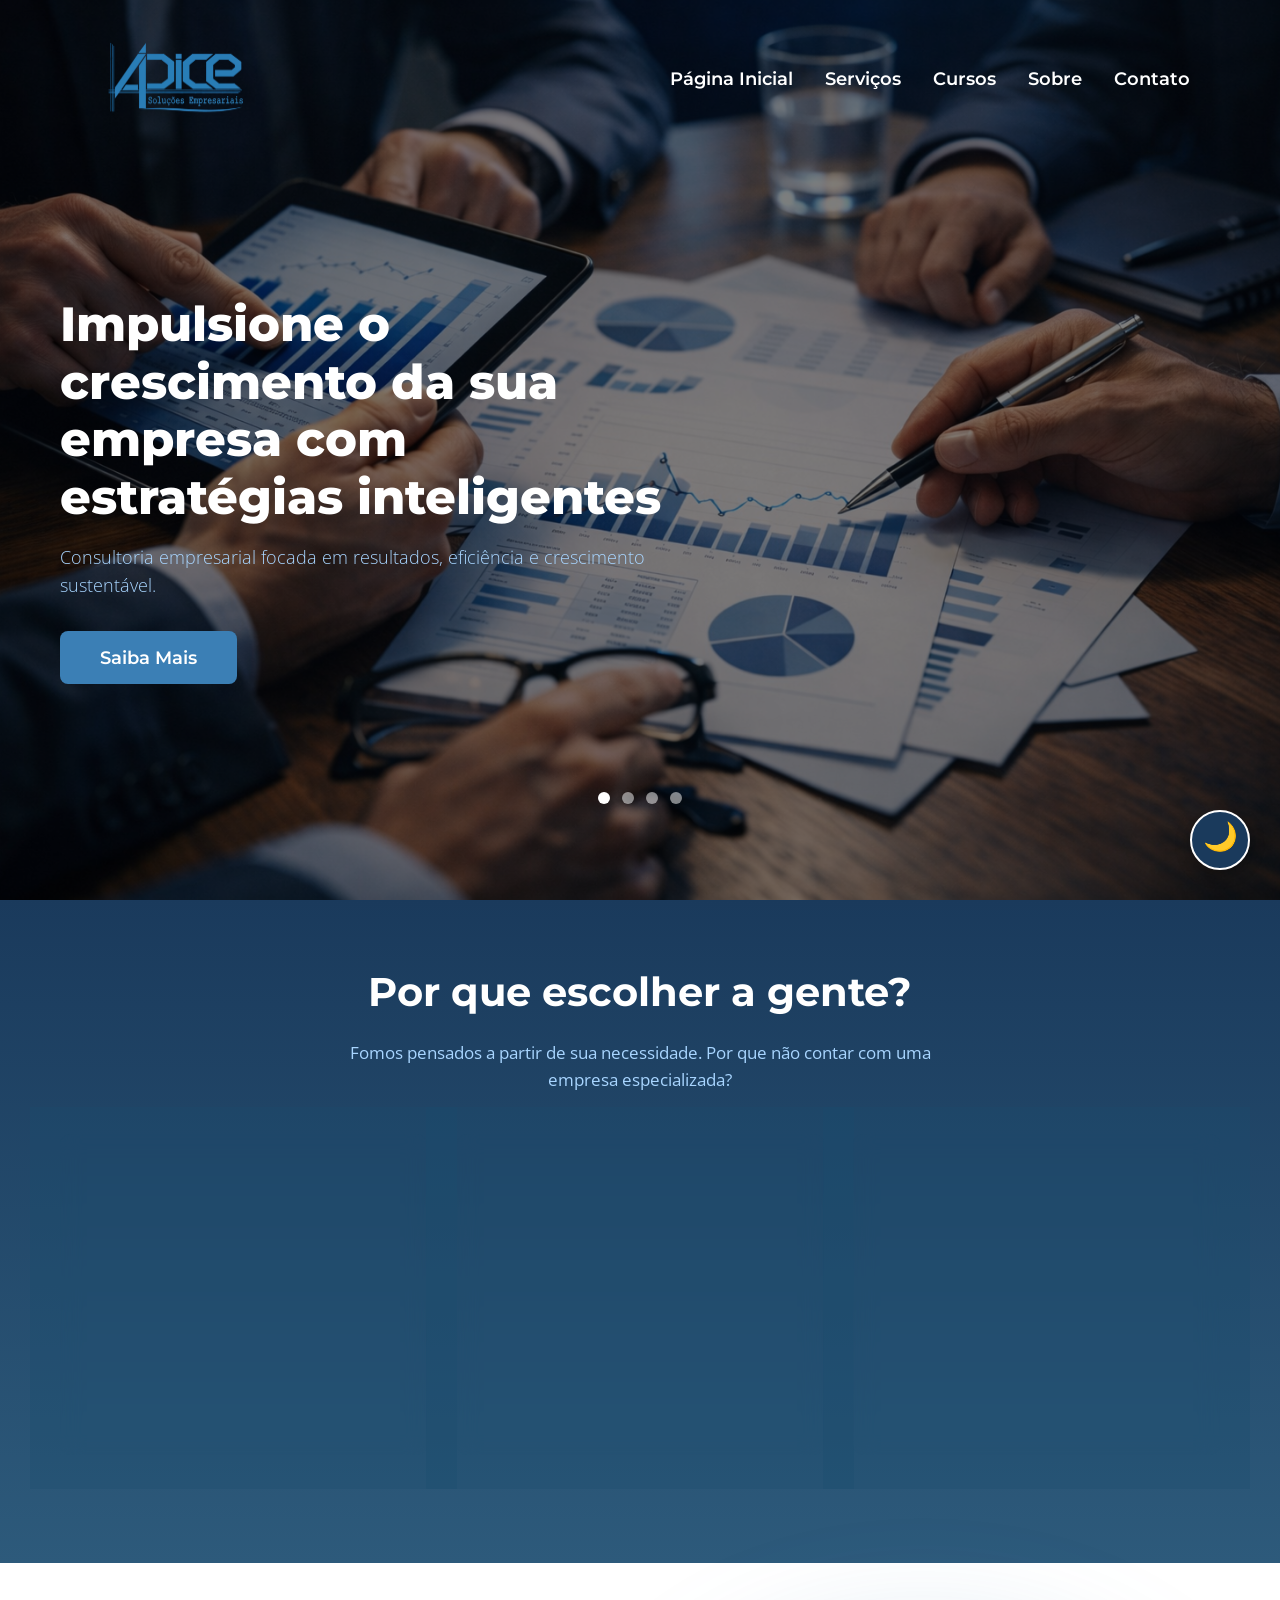
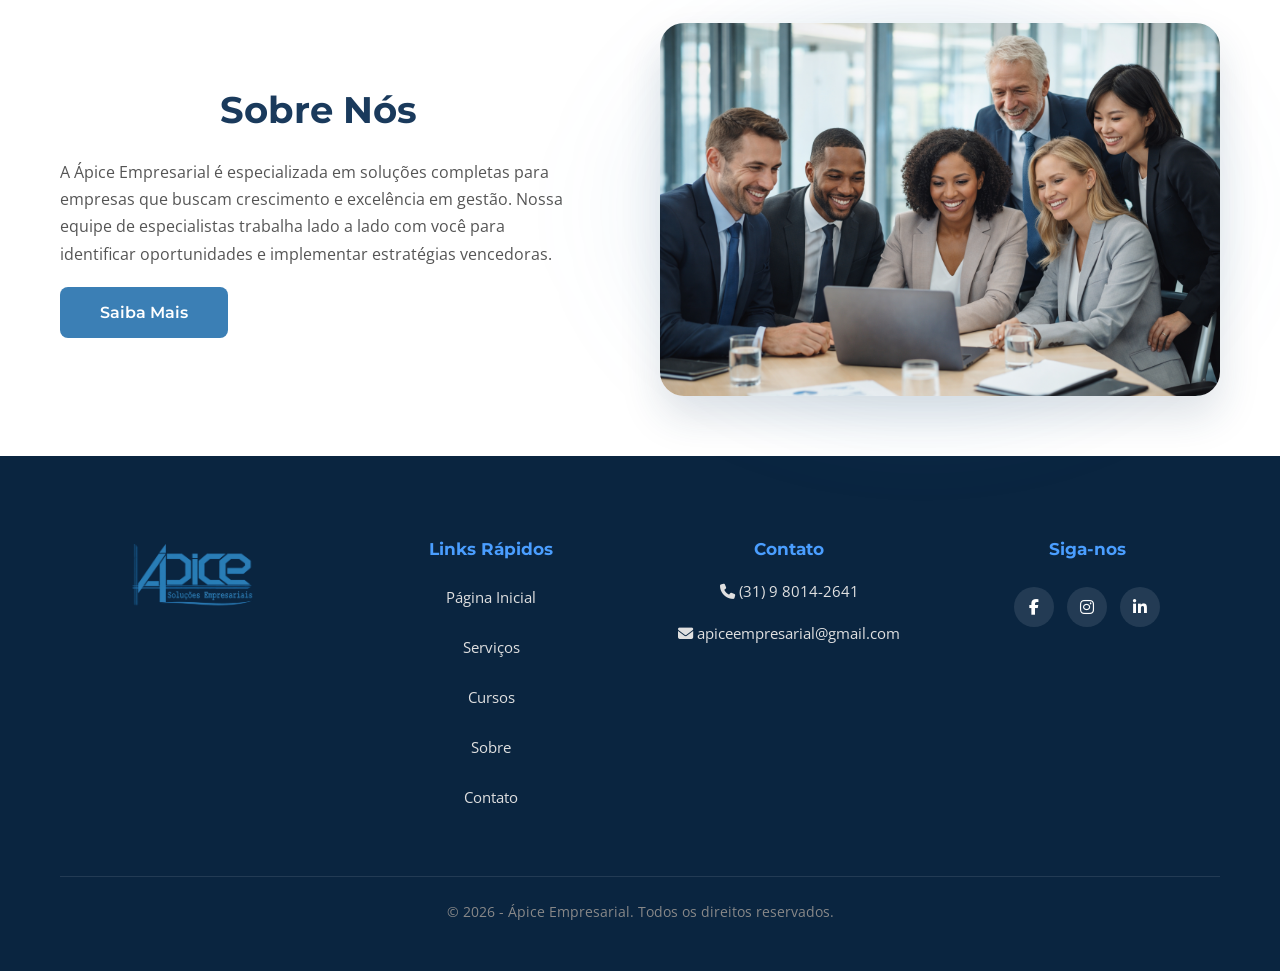
==== Apice-Empresarial/index.html @ ea5d079e "ApiceSite" ====
<!DOCTYPE html>
<html lang="pt-BR">
<head>
    <meta charset="UTF-8">
    <meta name="viewport" content="width=device-width, initial-scale=1.0, maximum-scale=5.0, user-scalable=yes">
    <meta name="apple-mobile-web-app-capable" content="yes">
    <meta name="apple-mobile-web-app-status-bar-style" content="black-translucent">
    <meta name="theme-color" content="#1a3a5c">
    <title>Ápice Empresarial - Consultoria Empresarial</title>
    
    <!-- Preconexões para otimizar carregamento de fontes -->
    <link rel="preconnect" href="https://fonts.googleapis.com">
    <link rel="preconnect" href="https://fonts.gstatic.com" crossorigin>
    
    <!-- Google Fonts - Montserrat e Open Sans -->
    <link href="https://fonts.googleapis.com/css2?family=Montserrat:wght@400;600;700;800&family=Open+Sans:wght@400;600&display=swap" rel="stylesheet">
    
    <!-- Font Awesome para ícones -->
    <link rel="stylesheet" href="https://cdnjs.cloudflare.com/ajax/libs/font-awesome/6.5.0/css/all.min.css">
    
    <!-- Arquivos CSS consolidados e otimizados -->
    <link rel="stylesheet" href="css/styles.css">
    <link rel="stylesheet" href="index.css">
</head>

<body>
    <!-- VLibras - Plugin de acessibilidade -->
    <div vw class="enabled">
        <div vw-access-button class="active"></div>
        <div vw-plugin-wrapper>
            <div class="vw-plugin-top-wrapper"></div>
        </div>
    </div>
    <script src="https://vlibras.gov.br/app/vlibras-plugin.js"></script>
    
    <script>
        function positionVLibrasButton() {
            function applyVLibrasPosition() {
                const vlibrasButton = document.querySelector('[vw-access-button]') || document.querySelector('.vw-access-button');
                
                if (!vlibrasButton) {
                    return false;
                }
                
                vlibrasButton.style.position = 'fixed';
                vlibrasButton.style.right = window.innerWidth <= 768 ? '20px' : '30px';
                vlibrasButton.style.bottom = window.innerWidth <= 768 ? '95px' : '110px';
                vlibrasButton.style.zIndex = '9998';
                return true;
            }
            
            if (applyVLibrasPosition()) {
                window.addEventListener('resize', applyVLibrasPosition);
                return;
            }
            
            const intervalId = setInterval(() => {
                if (applyVLibrasPosition()) {
                    clearInterval(intervalId);
                }
            }, 300);
            
            setTimeout(() => clearInterval(intervalId), 10000);
            window.addEventListener('resize', applyVLibrasPosition);
        }
        
        // Inicializa VLibras após o carregamento do DOM
        if (window.VLibras) {
            new window.VLibras.Widget('https://vlibras.gov.br/app');
            positionVLibrasButton();
        } else {
            window.addEventListener('load', () => {
                new window.VLibras.Widget('https://vlibras.gov.br/app');
                positionVLibrasButton();
            });
        }
    </script>

    <!-- Botão para alternar entre tema claro e escuro -->
    <button class="theme-toggle-btn" id="themeToggle" title="Alternar Modo Claro/Escuro" aria-label="Alternar tema">
        <span id="themeIcon">🌙</span>
    </button>

    <!-- Botão para voltar ao topo da página -->
    <button class="back-to-top-btn" id="backToTop" title="Voltar ao Topo" aria-label="Voltar ao topo">
        <span>↑</span>
    </button>

    <!-- Cabeçalho da página com navegação -->
    <header class="header">
        <div class="container header-content">
            <!-- Logotipo da empresa -->
            <div class="logo">
                <img src="images/logo-apice.png" alt="Ápice Soluções Empresariais" class="logo-img" loading="lazy">
            </div>

            <!-- Botão hambúrguer para menu mobile -->
            <button class="hamburger" id="hamburger" aria-label="Abrir Menu" aria-expanded="false">
                <span></span>
                <span></span>
                <span></span>
            </button>

            <!-- Menu de navegação principal -->
            <nav class="nav" id="navMenu" role="navigation">
                <a href="index.html" class="nav-link active">Página Inicial</a>
                <a href="servico.html" class="nav-link">Serviços</a>
                <a href="cursos.html" class="nav-link">Cursos</a>
                <a href="instrutor.html" class="nav-link">Sobre</a>
                <a href="contato.html" class="nav-link">Contato</a>
            </nav>
        </div>
    </header>

    <!-- Seção Hero com carrossel de imagens -->
    <section id="home" class="hero" aria-labelledby="hero-title">
        <!-- Carrossel de imagens de fundo -->
        <div class="carousel" role="region" aria-label="Carrossel de imagens">
            <img src="images/primeira_imagem_index.png" alt="Consultoria Empresarial" class="hero-bg carousel-slide active" loading="eager">
            <img src="images/segunda_imagem_index.png" alt="Reunião de Negócios" class="hero-bg carousel-slide" loading="lazy">
            <img src="images/terceira_imagem_index.png" alt="Análise de Dados" class="hero-bg carousel-slide" loading="lazy">
            <img src="images/quarta_imagem_index.png" alt="Sucesso em Equipe" class="hero-bg carousel-slide" loading="lazy">
        </div>
        <!-- Overlay escuro sobre as imagens -->
        <div class="hero-overlay"></div>
        
        <div class="container hero-content">
            <!-- Conteúdo principal da seção hero -->
            <div class="hero-text">
                <h1 id="hero-title" class="hero-title">Impulsione o crescimento da sua empresa com estratégias inteligentes</h1>
                <p class="hero-subtitle">Consultoria empresarial focada em resultados, eficiência e crescimento sustentável.</p>
                <a href="servico.html" aria-label="Saiba mais sobre nossos serviços">
                    <button class="btn btn-primary">Saiba Mais</button>
                </a>
            </div>

            <!-- Indicadores de slides do carrossel -->
            <div class="slide-indicators" role="tablist">
                <span class="indicator active" data-slide="0" role="tab" aria-selected="true" tabindex="0" aria-label="Slide 1"></span>
                <span class="indicator" data-slide="1" role="tab" aria-selected="false" tabindex="-1" aria-label="Slide 2"></span>
                <span class="indicator" data-slide="2" role="tab" aria-selected="false" tabindex="-1" aria-label="Slide 3"></span>
                <span class="indicator" data-slide="3" role="tab" aria-selected="false" tabindex="-1" aria-label="Slide 4"></span>
            </div>
        </div>
    </section>

    <!-- Seção Por que escolher a Ápice -->
    <section id="servicos" class="why-choose" aria-labelledby="servicos-title">
        <div class="container">
            <!-- Cabeçalho da seção -->
            <div class="section-header">
                <h2 id="servicos-title">Por que escolher a gente?</h2>
                <p>Fomos pensados a partir de sua necessidade. Por que não contar com uma empresa especializada?</p>    
            </div>

            <!-- Grid de cards de serviços -->
            <div class="cards-grid">
                <!-- Card 1: Serviços para empresas -->
                <article class="service-card" role="article">
                    <div class="card-icon">
                        <img src="images/icon-finance.png" alt="Consultoria Financeira" loading="lazy">
                    </div>
                    <h3>Para sua Empresa</h3>
                    <p>Soluções estratégicas para fortalecer a gestão, otimizar processos e impulsionar resultados.</p>
                    <a href="servico.html#empre" class="btn btn-outline" aria-label="Saiba mais sobre serviços para empresas">Saiba Mais</a>
                </article>

                <!-- Card 2: Serviços para profissionais -->
                <article class="service-card" role="article">
                    <div class="card-icon">
                        <img src="images/icon-management.png" alt="Gestão Empresarial" loading="lazy">
                    </div>
                    <h3>Para Profissionais</h3>
                    <p>Desenvolvimento de competências para profissionais mais preparados, confiantes e competitivos.</p>
                    <a id="profissionais-card-link" href="servico.html#instrutor-bloco-reverse" class="btn btn-outline" aria-label="Saiba mais sobre serviços para profissionais">Saiba Mais</a>
                </article>

                <!-- Card 3: Diferenciais competitivos -->
                <article class="service-card" role="article">
                    <div class="card-icon">
                        <img src="images/icon-training.png" alt="Treinamentos e Suporte" loading="lazy">
                    </div>
                    <h3>Diferenciais</h3>
                    <p>Gestão inteligente, alinhada à cultura organizacional, focada em performance e resultados sustentáveis.</p>
                    <a href="servico.html#diferenciais" class="btn btn-outline" aria-label="Saiba mais sobre nossos diferenciais">Saiba Mais</a>
                </article>
            </div>
        </div>
    </section>

    <!-- Seção Sobre Nós -->
    <section id="sobre" class="about" aria-labelledby="sobre-title">
        <div class="container about-content">
            <!-- Texto descritivo -->
            <div class="about-text">
                <h2 id="sobre-title">Sobre Nós</h2>
                <p>A Ápice Empresarial é especializada em soluções completas para empresas que buscam crescimento e excelência em gestão. Nossa equipe de especialistas trabalha lado a lado com você para identificar oportunidades e implementar estratégias vencedoras.</p>
                <a href="instrutor.html" aria-label="Saiba mais sobre nós">
                    <button class="btn btn-primary">Saiba Mais</button>
                </a>
            </div>
            <!-- Imagem da equipe -->
            <div class="about-image">
                <img src="images/about-team.jpg" alt="Equipe Ápice" loading="lazy">
            </div>
        </div>
    </section>

    <!-- Rodapé da página -->
    <footer class="footer" role="contentinfo">
        <div class="container">
            <!-- Conteúdo principal do rodapé -->
            <div class="footer-content">
                <!-- Coluna do logotipo -->
                <div class="footer-column">
                    <img src="images/logo-apice.png" alt="Ápice Soluções Empresariais" class="footer-logo-img" loading="lazy">
                </div>
                <!-- Coluna de links rápidos -->
                <div class="footer-column">
                    <h3>Links Rápidos</h3>
                    <ul class="footer-links" role="list">
                        <li><a href="index.html">Página Inicial</a></li>
                        <li><a href="servico.html">Serviços</a></li>
                        <li><a href="cursos.html">Cursos</a></li>
                        <li><a href="instrutor.html">Sobre</a></li>
                        <li><a href="contato.html">Contato</a></li>
                    </ul>
                </div>
                <!-- Coluna de contato -->
                <div class="footer-column">
                    <h3>Contato</h3>
                    <div class="footer-contact">
                        <span><i class="fas fa-phone" aria-hidden="true"></i> (31) 9 8014-2641</span>
                        <span><i class="fas fa-envelope" aria-hidden="true"></i> apiceempresarial@gmail.com</span>
                    </div>
                </div>
                <!-- Coluna de redes sociais -->
                <div class="footer-column">
                    <h3>Siga-nos</h3>
                    <div class="footer-social">
                        <a href="https://facebook.com/wemersonnunescosta" aria-label="Facebook da Ápice Empresarial" rel="noopener" target="_blank"><i class="fab fa-facebook-f" aria-hidden="true"></i></a>
                        <a href="https://instagram.com/wemersonnunescosta" aria-label="Instagram da Ápice Empresarial" rel="noopener" target="_blank"><i class="fab fa-instagram" aria-hidden="true"></i></a>
                        <a href="https://linkedin.com/in/wemersonnunescosta" aria-label="LinkedIn da Ápice Empresarial" rel="noopener" target="_blank"><i class="fab fa-linkedin-in" aria-hidden="true"></i></a>
                    </div>
                </div>
            </div>
            <!-- Linha inferior do rodapé -->
            <div class="footer-bottom">
                <p>© 2026 - Ápice Empresarial. Todos os direitos reservados.</p>
            </div>
        </div>
    </footer>

    <!-- Arquivos JavaScript -->
    <script src="js/script.js"></script>
    <script src="index.js"></script>
</body>
</html>
---- Apice-Empresarial/css/styles.css ----
/* ============================================
   RESET & BASE STYLES (DESKTOP FIRST)
   ============================================ */

* {
    margin: 0;
    padding: 0;
    box-sizing: border-box;
}

html {
    scroll-behavior: smooth;
}

body {
    font-family: 'Open Sans', sans-serif;
    color: #1a1a1a;
    background-color: #ffffff;
    line-height: 1.6;
}

h1,
h2,
h3,
h4,
h5,
h6 {
    font-family: 'Montserrat', sans-serif;
    font-weight: 700;
    text-align: center;
}

.h41 {
    text-align: left;
}

/* ============================================
   UTILITIES
   ============================================ */

.text-center {
    text-align: center;
}

.mt-2 {
    margin-top: 2rem;
}

.mb-2 {
    margin-bottom: 2rem;
}

.gap-2 {
    gap: 2rem;
}

/* ============================================
   CONTAINER & LAYOUT
   ============================================ */

.container {
    width: 100%;
    max-width: 1280px;
    margin: 0 auto;
    padding: 0 2rem;
}

/* ============================================
   HEADER & NAVIGATION
   ============================================ */

.header {
    position: absolute;
    top: 0;
    left: 0;
    right: 0;
    z-index: 100;
    padding: 0;
    background: transparent;
}

body:has(.hero-page) .header {
    position: static !important;
    background: rgba(26, 58, 92, 0.95) !important;
    box-shadow: 0 2px 10px rgba(0, 0, 0, 0.1) !important;
    padding: 18px 0; /* aumenta a faixa azul atrás da logo */
} 

.header-content {
    display: flex;
    align-items: center;
    justify-content: space-between;
}

.logo {
    display: flex;
    align-items: center;
    cursor: pointer;
    height: auto;
}

.logo-img {
    height: 90px;
    width: auto;
    object-fit: contain;
    transition: opacity 0.3s ease;
}

.logo-img:hover {
    opacity: 0.8;
}

.nav {
    display: flex;
    align-items: center;
    gap: 2rem;
}

@media (max-width: 600px) {
    .logo-img {
        height: 44px;
    }
}

.nav-link {
    color: #1a3a5c;
    text-decoration: none;
    font-weight: 600;
    transition: color 0.3s ease;
    font-size: 1rem;
}

.nav-link:hover {
    color: #a8d5ff;
}

.nav-btn {
    background-color: #3b7fb5;
    color: #ffffff;
    padding: 0.75rem 1.5rem;
    border-radius: 50px;
    text-decoration: none;
    font-weight: 600;
    transition: background-color 0.3s ease;
    border: none;
    cursor: pointer;
}

.nav-btn:hover {
    background-color: #2d5a7b;
}



/* Header - Menu Branco (Correções Específicas) */
.header .nav-link {
    color: #ffffff;
}

.header .nav-link:hover {
    color: #a8d5ff;
}

.header .nav-btn {
    background-color: transparent;
    color: #ffffff;
    border: 2px solid #ffffff;
}

.header .nav-btn:hover {
    background-color: #ffffff;
    color: #1a3a5c;
}

body:has(.hero-page) .header .nav-link {
    color: #ffffff;
    padding: 1.25rem 0; /* maior área clicável */
    font-size: 1.1rem;
} 

body:has(.hero-page) .header .nav-link:hover {
    color: #a8d5ff;
}

body:has(.hero-page) .header .nav-btn {
    background-color: transparent;
    color: #ffffff;
    border: 2px solid #ffffff;
}

body:has(.hero-page) .header .nav-btn:hover {
    background-color: #ffffff;
    color: #1a3a5c;
}

/* ============================================
   BUTTONS
   ============================================ */

.btn {
    padding: 0.75rem 2rem;
    border: none;
    border-radius: 0.5rem;
    font-size: 1rem;
    font-weight: 600;
    cursor: pointer;
    transition: all 0.3s ease;
    font-family: 'Montserrat', sans-serif;
    text-decoration: none;
}

.btn-primary {
    background-color: #3b7fb5;
    color: #ffffff;
}

.btn-primary:hover {
    background-color: #2d5a7b;
    transform: translateY(-2px);
    box-shadow: 0 10px 25px rgba(59, 127, 181, 0.3);
}

.btn-outline {
    background-color: transparent;
    color: #99cefa;
    border: 2px solid #99cefa;
}

.btn-outline:hover {
    background-color: #3b7fb5;
    color: #ffffff;
}

.btn-small {
    padding: 0.5rem 1.5rem;
    font-size: 0.85rem;
    background-color: #3b7fb5;
    color: white;
}

/* ============================================
   ACCESSIBILITY WIDGET
   ============================================ */

div[vw-access-button] {
    position: fixed !important;
    right: 30px !important;
    bottom: 110px !important;
    z-index: 9998 !important;
}

@media (max-width: 768px) {
    div[vw-access-button] {
        right: 20px !important;
        bottom: 95px !important;
    }
}

/* ============================================
   HERO SECTION (HOME)
   ============================================ */

.hero {
    position: relative;
    min-height: 100vh;
    display: flex;
    align-items: center;
    overflow: hidden;
    padding-top: 6rem;
}

.carousel {
    position: absolute;
    top: 0;
    left: 0;
    width: 100%;
    height: 100%;
    z-index: 0;
}

.hero-bg {
    position: absolute;
    top: 0;
    left: 0;
    width: 100%;
    height: 100%;
    object-fit: cover;
    z-index: 0;
    opacity: 0;
    transition: opacity 0.8s ease-in-out;
}

.hero-bg.active {
    opacity: 1;
}

.hero-overlay {
    position: absolute;
    top: 0;
    left: 0;
    width: 100%;
    height: 100%;
    background: linear-gradient(to right, rgba(26, 58, 92, 0.9), rgba(26, 58, 92, 0.7), transparent);
    z-index: 1;
}

.hero-content {
    position: relative;
    z-index: 10;
    display: flex;
    flex-direction: column;
    justify-content: center;
    min-height: calc(100vh - 6rem);
}

.hero-text {
    max-width: 50%;
    color: #ffffff;
    animation: fadeInUp 0.8s ease;
    
}

.hero-title {
    font-size: 3.5rem;
    line-height: 1.2;
    margin-bottom: 1.5rem;
    font-weight: 800;
}

.hero-subtitle {
    font-size: 1.1rem;
    color: #a8d5ff;
    margin-bottom: 2rem;
    font-weight: 300;
    line-height: 1.8;
}

.hero .btn-primary {
    width: fit-content;
    padding: 1rem 2.5rem;
    font-size: 1.1rem;
}

/* Slide Indicators */
.slide-indicators {
    position: absolute;
    bottom: 8rem;
    left: 50%;
    transform: translateX(-50%);
    display: flex;
    gap: 0.75rem;
    z-index: 20;
}

.indicator {
    width: 0.75rem;
    height: 0.75rem;
    border-radius: 50%;
    background-color: #ffffff;
    opacity: 0.5;
    transition: opacity 0.3s ease;
    cursor: pointer;
}

.indicator:hover {
    opacity: 0.75;
}

.indicator.active {
    opacity: 1;
}

.divider-line {
    position: absolute;
    bottom: 0;
    left: 0;
    right: 0;
    width: 100%;
    height: 0;
    border-bottom: 1px solid rgba(255, 255, 255, 0.2);
    z-index: 20;
}

/* ============================================
   SEÇÃO DE LOGOS (PARCEIROS)
   ============================================ */

.imagemcolegas-container {
    margin-top: 50px;
    text-align: center;
    width: 100%;
}

.imagemcolegas-container h3 {
    font-size: 1.2rem;
    color: #1a3a5c;
    margin-bottom: 30px;
    text-transform: uppercase;
    letter-spacing: 1px;
}

.imagemcolegas {
    display: flex;
    flex-wrap: wrap;
    justify-content: center;
    align-items: center;
    gap: 40px;
    padding: 20px 0;
}

.imagemcolegas img {
    max-width: 290px;
    height: 160px;
    object-fit: contain;
    filter: grayscale(10%);
    opacity: 1;
    transition: all 0.3s ease;
}

.imagemcolegas img:hover {
    filter: grayscale(0%);
    opacity: 1;
    transform: translateY(-5px);
}

/* ============================================
   WHY CHOOSE US SECTION
   ============================================ */

.why-choose {
    background: linear-gradient(180deg, #1a3a5c 0%, #2d5a7b 100%);
    padding: 5rem 0;
    position: relative;
    overflow: hidden;
    color: #ffffff;
}

.section-header {
    text-align: center;
    margin-bottom: 4rem;
}

.section-header h2 {
    font-size: 2.5rem;
    margin-bottom: 1rem;
    color: #ffffff;
}

#section-header-color h2 {
    color: rgb(4, 14, 68);
}

#section-header-color P {
    color: #115396;
}

.section-header p {
    font-size: 1.1rem;
    color: #a8d5ff;
    max-width: 600px;
    margin: 0 auto;
}

.cards-grid {
    display: grid;
    grid-template-columns: repeat(auto-fit, minmax(300px, 1fr));
    gap: 2rem;
    margin-bottom: 3rem;
}

.service-card {
    background: rgba(255, 255, 255, 0.05);
    backdrop-filter: blur(10px);
    border: 1px solid rgba(255, 255, 255, 0.3);
    border-radius: 1rem;
    padding: 2rem;
    text-align: center;
    transition: all 0.3s ease;
}

.service-card:hover {
    background: rgba(255, 255, 255, 0.1);
    transform: translateY(-10px);
}

.card-icon {
    width: 5rem;
    height: 5rem;
    margin: 0 auto 1.5rem;
    background: rgba(59, 127, 181, 0.2);
    border-radius: 50%;
    display: flex;
    align-items: center;
    justify-content: center;
    padding: 1rem;
}

.card-icon img {
    width: 100%;
    height: 100%;
    object-fit: contain;
}

.service-card h3 {
    font-size: 1.5rem;
    margin-bottom: 1rem;
    color: #ffffff;
}

.service-card p {
    font-size: 0.95rem;
    color: #f4f6f8d2;
    margin-bottom: 1.5rem;
    line-height: 1.6;
}

.service-card .btn-outline {
    width: 100%;
}

.cta-center {
    text-align: center;
    margin-top: 2rem;
}

.cta-center .btn-primary {
    padding: 1rem 2.5rem;
    font-size: 1.1rem;
}

/* ============================================
   ABOUT SECTION
   ============================================ */

.about {
    background-color: #ffffff;
    padding: 5rem 0;
    position: relative;
}

.about-content {
    display: grid;
    grid-template-columns: 1fr 1fr;
    gap: 3rem;
    align-items: center;
}

.about-text h2 {
    font-size: 2.5rem;
    color: #1a3a5c;
    margin-bottom: 1.5rem;
}

.about-text p {
    font-size: 1.1rem;
    color: #555555;
    margin-bottom: 2rem;
    line-height: 1.8;
}

.about-text .btn-primary {
    padding: 1rem 2.5rem;
    font-size: 1rem;
}

.about-image {
    position: relative;
}

.about-image::before {
    content: '';
    position: absolute;
    inset: -1rem;
    background: radial-gradient(circle, rgba(59, 127, 181, 0.2), transparent);
    border-radius: 50%;
    filter: blur(3rem);
    z-index: 0;
}

.about-image img {
    position: relative;
    z-index: 1;
    width: 100%;
    border-radius: 1.5rem;
    box-shadow: 0 20px 40px rgba(26, 58, 92, 0.15);
    object-fit: cover;
    height: 400px;
}

/* ============================================
   SOBRE A EMPRESA
   ============================================ */

.sobre-empresa {
    background: #ffffff;
    padding: 80px 0;
    color: #1a1a1a;
}

.sobre-content {
    display: grid;
    grid-template-columns: 1.2fr 1fr;
    gap: 40px;
    align-items: center;
}

.sobre-texto h2 {
    font-size: 32px;
    font-weight: 800;
    color: #1a3a5c;
    margin-bottom: 10px;
}

.sobre-texto h3 {
    font-size: 18px;
    font-weight: 600;
    color: #555;
    margin-bottom: 30px;
}

.sobre-bloco {
    margin-bottom: 25px;
}

.sobre-bloco h4 {
    font-size: 18px;
    font-weight: 700;
    color: #1a3a5c;
    margin-bottom: 8px;
}

.sobre-bloco p {
    font-size: 15px;
    line-height: 1.7;
    color: #333;
}

.sobre-bloco ul {
    padding-left: 18px;
}

.sobre-bloco li {
    font-size: 15px;
    line-height: 1.6;
    color: #333;
}

.sobre-midia img,
.sobre-midia iframe {
    width: 100%;
    border-radius: 12px;
    box-shadow: 0 12px 30px rgba(0, 0, 0, 0.15);
}

/* ============================================
   CURSOS PAGE
   ============================================ */

.hero-page {
    background: linear-gradient(135deg, #1a3a5c 0%, #2d5a7b 100%);
    padding: 1.5rem 0;
    text-align: center;
    color: #ffffff;
    margin-top: 0;
}

.hero-page-content h1 {
    font-size: 2.2rem;
    margin-bottom: 0.5;
    color: #ffffff;
}

.hero-page-content p {
    font-size: 1rem;
    color: #a8d5ff;
}

.cursos-section {
    padding: 5rem 0;
    background-color: #ffffff;
}

.cursos-grid {
    display: grid;
    grid-template-columns: repeat(auto-fill, minmax(320px, 1fr));
    gap: 2rem;
    margin-top: 3rem;
}

.curso-card {
    background: #ffffff;
    border: 1px solid #e0e0e0;
    border-radius: 1rem;
    padding: 0;
    transition: all 0.3s ease;
    display: flex;
    flex-direction: column;
    height: 100%;
    box-shadow: 5px 5px 6px rgba(0, 0, 0, 0.1);
    overflow: hidden;
}

.curso-img {
    width: 100%;
    height: 200px;
    object-fit: cover;
    display: block;
}

.curso-card:hover {
    border-color: #3b7fb5;
    box-shadow: 0 10px 30px rgba(59, 127, 181, 0.15);
    transform: translateY(-5px);
}

.curso-header {
    display: flex;
    justify-content: space-between;
    align-items: flex-start;
    margin-bottom: 1rem;
    gap: 1rem;
    padding: 1.5rem 2rem 0 2rem;
}

.curso-header h3 {
    font-size: 1.3rem;
    color: #1a3a5c;
    margin: 0;
    flex: 1;
}

.curso-badge {
    background: linear-gradient(135deg, #3b7fb5, #2d5a7b);
    color: #ffffff;
    padding: 0.4rem 0.8rem;
    border-radius: 50px;
    font-size: 0.75rem;
    font-weight: 600;
    white-space: nowrap;
    text-transform: uppercase;
    letter-spacing: 0.5px;
}

.curso-descricao {
    color: #555555;
    font-size: 0.95rem;
    line-height: 1.6;
    margin-bottom: 1.5rem;
    flex-grow: 1;
    padding: 0 2rem;
}

.curso-footer {
    display: flex;
    justify-content: space-between;
    align-items: center;
    padding: 1rem 2rem;
    border-top: 1px solid #e0e0e0;
}

.curso-duracao {
    color: #3b7fb5;
    font-weight: 600;
    font-size: 0.9rem;
}

.cta-section {
    background: linear-gradient(135deg, #1a3a5c 0%, #2d5a7b 100%);
    padding: 4rem 0;
    text-align: center;
    color: #ffffff;
}

.cta-section h2 {
    font-size: 2.5rem;
    margin-bottom: 1rem;
    color: #ffffff;
}

.cta-section p {
    font-size: 1.1rem;
    color: #a8d5ff;
    margin-bottom: 2rem;
}

/* ============================================
   INSTRUTOR PAGE
   ============================================ */

.instrutor-section {
    padding: 5rem 0;
    background-color: #ffffff;
}

.instrutor-container {
    display: grid;
    grid-template-columns: 1fr 1.5fr;
    gap: 4rem;
    align-items: start;
}

.instrutor-foto-area {
    display: flex;
    flex-direction: column;
    align-items: center;
    gap: 1rem;
}

.foto-container {
    position: relative;
    width: 100%;
    max-width: 400px;
    aspect-ratio: 1;
    border-radius: 1.5rem;
    overflow: hidden;
    box-shadow: 0 20px 40px rgba(26, 58, 92, 0.15);
    cursor: pointer;
    background: #f5f5f5;
}

.foto-instrutor {
    width: 100%;
    height: 100%;
    object-fit: cover;
    transition: transform 0.3s ease;
}

.foto-container:hover .foto-instrutor {
    transform: scale(1.05);
}

.upload-overlay {
    position: absolute;
    inset: 0;
    background: rgba(26, 58, 92, 0.8);
    display: flex;
    align-items: center;
    justify-content: center;
    opacity: 0;
    transition: opacity 0.3s ease;
}

.foto-container:hover .upload-overlay {
    opacity: 1;
}

.upload-label {
    display: flex;
    flex-direction: column;
    align-items: center;
    gap: 0.5rem;
    color: #ffffff;
    font-weight: 600;
    cursor: pointer;
    text-align: center;
}

.upload-icon {
    font-size: 2.5rem;
}

.upload-input {
    display: none;
}

.foto-info {
    font-size: 0.9rem;
    color: #888888;
    text-align: center;
    max-width: 300px;
}

.instrutor-info h2 {
    font-size: 2.5rem;
    color: #1a3a5c;
    margin-bottom: 0.5rem;
}

.titulo-profissional {
    font-size: 1.2rem;
    color: #3b7fb5;
    font-weight: 600;
    margin-bottom: 1.5rem;
}

.descricao-principal {
    margin-bottom: 2rem;
}

.descricao-principal p {
    font-size: 1rem;
    color: #555555;
    line-height: 1.8;
    margin-bottom: 1rem;
}

.competencias-section {
    margin-bottom: 2rem;
}

.competencias-section h3 {
    font-size: 1.5rem;
    color: #1a3a5c;
    margin-bottom: 1.5rem;
}

.competencias-grid {
    display: grid;
    grid-template-columns: repeat(auto-fit, minmax(280px, 1fr));
    gap: 1.5rem;
}

.competencia-item {
    background: #f9f9f9;
    border-left: 4px solid #3b7fb5;
    padding: 1.5rem;
    border-radius: 0.5rem;
    transition: all 0.3s ease;
}

.competencia-item:hover {
    box-shadow: 0 5px 15px rgba(59, 127, 181, 0.1);
    transform: translateY(-2px);
}

.competencia-item h4 {
    font-size: 1.1rem;
    color: #1a3a5c;
    margin-bottom: 1rem;
}

.competencia-item ul {
    list-style: none;
    display: flex;
    flex-direction: column;
    gap: 0.5rem;
}

.competencia-item li {
    font-size: 0.95rem;
    color: #555555;
    line-height: 1.5;
}

.competencia-item li::before {
    content: "✓ ";
    color: #3b7fb5;
    font-weight: 600;
    margin-right: 0.5rem;
}

.instrutor-cta {
    background: linear-gradient(135deg, #1a3a5c 0%, #2d5a7b 100%);
    padding: 2rem;
    border-radius: 1rem;
    color: #ffffff;
    text-align: center;
    margin-top: 2rem;
}

.instrutor-cta p {
    font-size: 1.1rem;
    margin-bottom: 1.5rem;
    color: #a8d5ff;
}

.foto-instrutor[src*="placeholder"] {
    background: linear-gradient(135deg, #e0e0e0 0%, #f5f5f5 100%);
    display: flex;
    align-items: center;
    justify-content: center;
    font-size: 3rem;
    color: #999999;
}

.instrutor-destaque {
    background: linear-gradient(135deg, #e8f0f7 0%, #f5f9fc 100%);
    padding: 4rem 0;
    text-align: center;
    border-top: 1px solid rgba(59, 127, 181, 0.2);
    border-bottom: 1px solid rgba(59, 127, 181, 0.2);
}

.instrutor-destaque h2 {
    font-size: 2.2rem;
    color: #1a3a5c;
    margin-bottom: 1rem;
}

.instrutor-destaque p {
    font-size: 1.1rem;
    color: #555555;
    margin-bottom: 2rem;
}

.instrutor-destaque .btn-primary {
    padding: 1rem 2.5rem;
    font-size: 1rem;
}

/* ============================================
   LIVROS
   ============================================ */

.livro-container {
    display: flex;
    align-items: center;
    gap: 15px;
    max-width: 5000px;
    margin: 20px auto;
    padding: 15px;
    border: 1px solid #ddd;
    border-radius: 8px;
    background-color: #f9f9f9;
    font-family: Arial, sans-serif;
}

.livro-container img {
    width: 120px;
    height: auto;
    border-radius: 4px;
    box-shadow: 0 2px 5px rgba(0, 0, 0, 0.1);
}

.livro-descricao h3 {
    margin: 0 0 8px;
    font-size: 18px;
    color: #333;
}

.livro-descricao p {
    margin: 0;
    font-size: 14px;
    color: #555;
    line-height: 1.4;
}

/* ============================================
   FOOTER COMPLETO (DESKTOP & RESPONSIVO)
   ============================================ */

.footer {
    background-color: #0a2540;
    color: #ffffff;
    padding: 4rem 0 2rem;
}

.footer-content {
    display: grid;
    /* No Desktop: 4 colunas iguais para simetria perfeita */
    grid-template-columns: repeat(4, 1fr);
    gap: 2rem;
    margin-bottom: 3rem;
    align-items: start;
}

.footer-column {
    display: flex;
    flex-direction: column;
    /* Centraliza os itens dentro da coluna */
    align-items: center;
    text-align: center;
}

.footer-column h3 {
    color: #4a9eff;
    font-size: 1.2rem;
    margin-bottom: 1.5rem;
    width: 100%;
}

.footer-links {
    list-style: none;
    display: flex;
    flex-direction: column;
    align-items: center;
    width: 100%;
}

.footer-links li {
    margin-bottom: 0.8rem;
    width: 100%;
}

.footer-links a {
    color: #e0e0e0;
    text-decoration: none;
    transition: color 0.3s;
    display: flex;
    justify-content: center;
    align-items: center;
}

.footer-links a:hover {
    color: #4a9eff;
}

.footer-contact {
    display: flex;
    flex-direction: column;
    align-items: center;
    gap: 8px;
    width: 100%;
}

.footer-contact span {
    display: block;
    text-align: center;
    color: #e0e0e0;
}

.contact-item {
    display: flex;
    align-items: center;
    justify-content: center;
    gap: 10px;
    margin-bottom: 1rem;
    color: #e0e0e0;
    width: 100%;
}

/* Ícones Sociais */
.social-icons,
.footer-social {
    display: flex;
    gap: 15px;
    justify-content: center;
    margin-top: 0.5rem;
}

.social-icons a,
.footer-social a {
    width: 40px;
    height: 40px;
    background: rgba(255, 255, 255, 0.1);
    border-radius: 50%;
    display: flex;
    align-items: center;
    justify-content: center;
    color: white;
    text-decoration: none;
    transition: 0.3s;
}

.social-icons a:hover,
.footer-social a:hover {
    background: #4a9eff;
    transform: translateY(-3px);
}

/* Linha Inferior (Copyright) */
.footer-bottom {
    border-top: 1px solid rgba(255, 255, 255, 0.1);
    padding-top: 2rem;
    text-align: center;
    font-size: 0.9rem;
    color: #888;
}

.footer-logo-img {
    max-width: 200px;
}

/* Mantém o footer no mesmo padrão da Home em tema escuro. */
body.dark-mode .footer,
[data-theme="dark"] .footer {
    background-color: #0f2a44;
}

/* ============================================
   ANIMATIONS
   ============================================ */

@keyframes fadeInUp {
    from {
        opacity: 0;
        transform: translateY(30px);
    }

    to {
        opacity: 1;
        transform: translateY(0);
    }
}

@keyframes slideInLeft {
    from {
        opacity: 0;
        transform: translateX(-30px);
    }

    to {
        opacity: 1;
        transform: translateX(0);
    }
}

/* #####################################################################
   RESPONSIVIDADE UNIFICADA
   ##################################################################### */

/* ============================================
   TABLET (768px a 1023px)
   ============================================ */
/* ============================================
   RESPONSIVIDADE - DESKTOP (1024px+)
   ============================================ */
@media (min-width: 1024px) {

    /* Layout */
    .container {
        max-width: 1400px;
        margin: 0 auto;
        padding: 0 2rem;
    }

    /* Header & Nav */
    .logo-img {
        height: 85px;
    }

    .nav {
        gap: 1.5rem;
        font-size: 1rem;
    }

    .nav-link {
        padding: 0.6rem 0.8rem;
        font-size: 1rem;
    }

    /* Hero Section */
    .hero {
        min-height: 100svh;
        padding-top: 5rem;
    }

    .hero-content {
        min-height: calc(100svh - 5rem);
    }

    .hero-text {
        max-width: 55%;
    }

    .hero-title {
        font-size: 3rem;
        margin-bottom: 1rem;
        text-align: left;
    }

    .hero-subtitle {
        font-size: 1.1rem;
        margin-bottom: 2rem;
        line-height: 1.6;
    }

    .btn-primary, .btn-outline {
        padding: 0.9rem 2.2rem;
        font-size: 1rem;
    }

    .slide-indicators {
        bottom: 6rem;
        gap: 12px;
    }

    /* Services Section */
    .why-choose {
        padding: 4rem 0;
    }

    .section-header {
        margin-bottom: 2.5rem;
    }

    .section-header h2 {
        font-size: 2.5rem;
        margin-bottom: 1rem;
    }

    .section-header p {
        font-size: 1.05rem;
        max-width: 600px;
    }

    .cards-grid {
        grid-template-columns: repeat(3, 1fr);
        gap: 2rem;
        margin-bottom: 3rem;
    }

    .service-card {
        padding: 2rem;
    }

    .service-card h3 {
        font-size: 1.2rem;
        margin-bottom: 0.8rem;
    }

    .service-card p {
        font-size: 1rem;
    }

    .card-icon {
        width: 70px;
        height: 70px;
        margin-bottom: 1.2rem;
    }

    /* About Section */
    .about {
        padding: 4rem 0;
    }

    .about-content {
        grid-template-columns: 1fr 1fr;
        gap: 3rem;
        align-items: center;
    }

    .about-text h2 {
        font-size: 2.3rem;
        margin-bottom: 1.2rem;
    }

    .about-text p {
        font-size: 1rem;
        margin-bottom: 1.2rem;
        line-height: 1.7;
    }

    .about-image {
        text-align: right;
    }

    .about-image img {
        height: 350px;
        max-width: 100%;
    }

    /* Página Hero (Cursos, Instrutor) */
    .hero-page {
        padding: 3rem 0 2rem;
    }

    .hero-page-content h1 {
        font-size: 2.5rem;
        margin-bottom: 0.8rem;
    }

    .hero-page-content p {
        font-size: 1.1rem;
        line-height: 1.6;
    }

    /* Cursos */
    .cursos-section {
        padding: 4rem 0;
    }

    .cursos-grid {
        grid-template-columns: repeat(3, 1fr);
        gap: 2rem;
        margin-top: 2rem;
    }

    .curso-card {
        padding: 0;
    }

    .curso-header {
        flex-direction: row;
        justify-content: space-between;
        align-items: flex-start;
        margin-bottom: 1.2rem;
        padding: 1.5rem 2rem 0 2rem;
    }

    .curso-header h3 {
        font-size: 1.2rem;
        flex: 1;
    }

    .curso-descricao {
        font-size: 0.95rem;
        margin-bottom: 1.2rem;
        line-height: 1.6;
    }

    .cta-section {
        padding: 3rem;
        margin-top: 2rem;
    }

    .cta-section h2 {
        font-size: 2rem;
        margin-bottom: 1rem;
    }

    .cta-section p {
        font-size: 1rem;
        margin-bottom: 1.5rem;
    }

    /* Instrutor */
    .instrutor-section {
        padding: 4rem 0;
    }

    .instrutor-grid {
        grid-template-columns: 1fr 1fr;
        gap: 3rem;
        align-items: center;
    }

    .instrutor-container {
        grid-template-columns: 1fr 1fr;
        gap: 3rem;
        align-items: flex-start;
    }

    .instrutor-img {
        height: 400px;
    }

    .instrutor-info h2 {
        font-size: 2.2rem;
        margin-bottom: 0.8rem;
    }

    .titulo-profissional {
        font-size: 1rem;
        margin-bottom: 1.5rem;
    }

    .descricao-principal p {
        font-size: 1rem;
        line-height: 1.7;
        margin-bottom: 0.8rem;
    }

    .competencias-section h3 {
        font-size: 1.3rem;
        margin-bottom: 1rem;
    }

    .competencias-grid {
        grid-template-columns: repeat(2, 1fr);
        gap: 1.5rem;
    }

    .competencia-item {
        padding: 1.5rem;
    }

    .competencia-item h4 {
        font-size: 1.05rem;
        margin-bottom: 0.6rem;
    }

    .competencia-item li {
        font-size: 0.95rem;
        line-height: 1.5;
    }

    .instrutor-cta {
        padding: 2rem;
        margin-top: 1.5rem;
    }

    .instrutor-cta p {
        font-size: 1rem;
    }

    .instrutor-destaque {
        padding: 4rem 0;
    }

    .instrutor-destaque h2 {
        font-size: 2rem;
        margin-bottom: 1rem;
    }

    .instrutor-destaque p {
        font-size: 1rem;
        margin-bottom: 1.5rem;
        line-height: 1.6;
    }

    .instrutor-destaque .btn-primary {
        padding: 0.9rem 2rem;
        font-size: 1rem;
    }

    /* Forms */
    form {
        max-width: 700px;
        margin: 0 auto;
    }

    .form-group {
        margin-bottom: 1.5rem;
    }

    .form-group label {
        font-size: 1rem;
        margin-bottom: 0.5rem;
    }

    input, textarea, select {
        padding: 0.75rem;
        font-size: 1rem;
    }

    button[type="submit"] {
        padding: 0.9rem 2rem;
        font-size: 1rem;
    }

    /* Footer */
    .footer {
        padding: 3rem 0 1.5rem;
    }

    .footer-content {
        grid-template-columns: repeat(4, 1fr);
        gap: 2rem;
        margin-top: 2rem;
    }

    .footer-column {
        text-align: center;
    }

    .footer-column h3 {
        font-size: 1.05rem;
        margin-bottom: 1rem;
    }

    .footer-logo-img {
        height: 80px;
        max-width: 200px;
        margin: 0 auto 1rem;
    }

    .footer-links a {
        font-size: 0.95rem;
        padding: 0.4rem 0;
    }

    .footer-contact span {
        font-size: 0.95rem;
        margin-bottom: 0.6rem;
        display: block;
    }

    .footer-social {
        gap: 0.8rem;
        justify-content: center;
    }

    .footer-social a {
        width: 40px;
        height: 40px;
        font-size: 1rem;
    }

    .footer-bottom {
        font-size: 0.85rem;
        padding: 1.5rem 0;
    }

    /* Images */
    .imagemcolegas {
        gap: 30px;
        flex-wrap: wrap;
    }

    .imagemcolegas img {
        max-width: 220px;
        height: 130px;
    }

    /* Dividers */
    .divider-line {
        margin: 2rem 0;
    }
}

/* ============================================
   RESPONSIVIDADE - TABLET (768px to 1023px)
   ============================================ */
@media (min-width: 768px) and (max-width: 1023px) {

    /* Layout */
    .container {
        padding: 0 1.5rem;
    }

    /* Header & Nav */
    .logo-img {
        height: 70px;
    }

    .nav {
        gap: 1rem;
        font-size: 0.9rem;
    }

    .nav-link {
        font-size: 0.9rem;
        padding: 0.5rem 0.6rem;
    }

    /* Hero */
    .hero {
        min-height: 100svh;
        padding-top: 4rem;
    }

    .hero-content {
        min-height: calc(100svh - 4rem);
    }

    .hero-text {
        max-width: 75%;
        text-align: left;
    }

    .hero-title {
        font-size: 2.2rem;
        line-height: 1.3;
        text-align: left;
    }

    .hero-subtitle {
        text-align: left;
    }

    .hero-subtitle {
        font-size: 1rem;
        margin-bottom: 1.5rem;
    }

    .btn-primary, .btn-outline {
        padding: 0.75rem 1.8rem;
        font-size: 0.95rem;
    }

    /* Services Section */
    .section-header h2 {
        font-size: 2rem;
    }

    .section-header p {
        font-size: 1rem;
    }

    .cards-grid {
        grid-template-columns: repeat(2, 1fr);
        gap: 1.5rem;
    }

    .cards-grid .service-card:last-child {
        grid-column: 1 / -1;
        max-width: calc(50% - 0.75rem);
        justify-self: center;
    }

    .service-card {
        padding: 1.5rem;
    }

    /* About Section */
    .about-content {
        grid-template-columns: 1fr 1fr;
        gap: 2rem;
    }

    .about-text h2 {
        font-size: 1.8rem;
    }

    .about-text p {
        font-size: 0.95rem;
    }

    .about-image img {
        height: 280px;
    }

    /* Cursos */
    .cursos-grid {
        grid-template-columns: repeat(2, 1fr);
        gap: 1.5rem;
    }

    .curso-card {
        padding: 0;
    }

    .curso-header h3 {
        font-size: 1rem;
    }

    /* Instrutor */
    .instrutor-container {
        grid-template-columns: 1fr 1fr;
        gap: 2rem;
    }

    .instrutor-info h2 {
        font-size: 1.7rem;
    }

    .competencias-grid {
        grid-template-columns: repeat(2, 1fr);
        gap: 1rem;
    }

    /* Forms */
    form {
        max-width: 600px;
        margin: 0 auto;
    }

    .form-group {
        margin-bottom: 1.3rem;
    }

    input, textarea, select {
        padding: 0.65rem;
        font-size: 0.95rem;
    }

    /* Footer */
    .footer-content {
        grid-template-columns: repeat(3, 1fr);
        gap: 1.5rem;
    }

    .footer-column {
        text-align: center;
    }

    /* Images */
    .imagemcolegas {
        gap: 20px;
    }

    .imagemcolegas img {
        max-width: 180px;
        height: 110px;
    }
}

/* ============================================
   RESPONSIVIDADE - MOBILE (até 767px)
   ============================================ */
@media (max-width: 767px) {

    /* Layout */
    .container {
        padding: 0 1rem;
    }

    html {
        font-size: 14px;
    }

    /* Header & Nav */
    .logo-img {
        height: 50px;
        width: auto;
    }

    .header-content {
        padding: 0.5rem 0;
    }

    .nav {
        display: none;
        gap: 0.5rem;
    }

    .nav-link {
        font-size: 0.85rem;
        padding: 0.4rem 0.4rem;
    }

    /* Hero Section */
    .hero {
        min-height: 100svh;
        padding-top: 3.5rem;
        justify-content: center;
    }

    .hero-content {
        min-height: calc(100svh - 3.5rem);
    }

    .hero-text {
        max-width: 100%;
        text-align: center;
        padding: 0 0.5rem;
    }

    .hero-title {
        font-size: 1.5rem;
        line-height: 1.2;
        margin-bottom: 0.8rem;
    }

    .hero-subtitle {
        font-size: 0.85rem;
        margin-bottom: 1.2rem;
        line-height: 1.4;
    }

    .btn-primary, .btn-outline {
        padding: 0.6rem 1.2rem;
        font-size: 0.8rem;
        width: 80%;
        max-width: 200px;
    }

    .slide-indicators {
        bottom: 2rem;
        gap: 8px;
    }

    .indicator {
        width: 8px;
        height: 8px;
    }

    /* Services Section */
    .why-choose {
        padding: 1.5rem 0;
    }

    .section-header {
        margin-bottom: 1.5rem;
    }

    .section-header h2 {
        font-size: 1.3rem;
        margin-bottom: 0.8rem;
    }

    .section-header p {
        font-size: 0.85rem;
        line-height: 1.4;
    }

    .cards-grid {
        grid-template-columns: 1fr;
        gap: 1rem;
        margin-bottom: 1rem;
    }

    .service-card {
        padding: 1rem;
    }

    .service-card h3 {
        font-size: 1rem;
        margin-bottom: 0.6rem;
    }

    .service-card p {
        font-size: 0.8rem;
        margin-bottom: 0.8rem;
    }

    .card-icon {
        width: 50px;
        height: 50px;
        margin-bottom: 0.8rem;
    }

    /* About Section */
    .about {
        padding: 1.5rem 0;
    }

    .about-content {
        grid-template-columns: 1fr;
        gap: 1.5rem;
    }

    .about-text h2 {
        font-size: 1.3rem;
        margin-bottom: 0.8rem;
    }

    .about-text p {
        font-size: 0.85rem;
        margin-bottom: 1rem;
        line-height: 1.5;
    }

    .about-text a {
        display: flex;
        justify-content: center;
    }

    .about-text .btn-primary {
        width: auto;
        max-width: none;
        margin: 0 auto;
    }

    .about-image {
        text-align: center;
    }

    .about-image img {
        height: 200px;
        width: 100%;
        object-fit: cover;
    }

    /* Página Hero (Cursos, Instrutor) */
    .hero-page {
        padding: 2rem 0 1rem;
        text-align: center;
    }

    .hero-page-content h1 {
        font-size: 1.3rem;
        margin-bottom: 0.5rem;
    }

    .hero-page-content p {
        font-size: 0.85rem;
        line-height: 1.4;
    }

    /* Cursos */
    .cursos-section {
        padding: 1.5rem 0;
    }

    .cursos-grid {
        grid-template-columns: 1fr;
        gap: 1rem;
        margin-top: 1rem;
    }

    .curso-card {
        padding: 0;
    }

    .curso-header {
        flex-direction: column;
        gap: 0.5rem;
        margin-bottom: 0.8rem;
        padding: 1rem 1.5rem 0 1.5rem;
    }

    .curso-header h3 {
        font-size: 0.95rem;
    }

    .curso-badge {
        font-size: 0.7rem;
        padding: 0.3rem 0.6rem;
    }

    .curso-descricao {
        font-size: 0.8rem;
        margin-bottom: 0.8rem;
        line-height: 1.4;
        padding: 0 1.5rem;
    }

    .cta-section {
        padding: 1.5rem;
        text-align: center;
    }

    .cta-section h2 {
        font-size: 1.2rem;
        margin-bottom: 0.8rem;
    }

    .cta-section p {
        font-size: 0.85rem;
        margin-bottom: 1rem;
    }

    /* Instrutor */
    .instrutor-section {
        padding: 1.5rem 0;
    }

    .instrutor-grid, .instrutor-container {
        grid-template-columns: 1fr;
        gap: 1.5rem;
    }

    .instrutor-img {
        height: 200px;
        object-fit: cover;
    }

    .instrutor-info h2 {
        font-size: 1.2rem;
        margin-bottom: 0.8rem;
    }

    .titulo-profissional {
        font-size: 0.85rem;
        margin-bottom: 0.8rem;
    }

    .descricao-principal p {
        font-size: 0.8rem;
        line-height: 1.4;
        margin-bottom: 0.6rem;
    }

    .competencias-section h3 {
        font-size: 1rem;
        margin-bottom: 0.8rem;
    }

    .competencias-grid {
        grid-template-columns: 1fr;
        gap: 0.8rem;
    }

    .competencia-item {
        padding: 0.8rem;
    }

    .competencia-item h4 {
        font-size: 0.9rem;
        margin-bottom: 0.4rem;
    }

    .competencia-item li {
        font-size: 0.75rem;
        line-height: 1.3;
    }

    /* Forms */
    form {
        max-width: 100%;
    }

    .form-group {
        margin-bottom: 1rem;
    }

    .form-group label {
        font-size: 0.9rem;
        margin-bottom: 0.3rem;
    }

    input, textarea, select {
        padding: 0.5rem;
        font-size: 0.85rem;
    }

    input::placeholder, textarea::placeholder {
        font-size: 0.75rem;
    }

    button[type="submit"] {
        padding: 0.6rem 1.2rem;
        font-size: 0.85rem;
        width: 100%;
    }

    /* Footer */
    .footer {
        padding: 1.5rem 0 1rem;
    }

    .footer-content {
        grid-template-columns: 1fr;
        gap: 1rem;
        margin-top: 1rem;
    }

    .footer-column {
        text-align: center;
        padding: 0.8rem 0;
    }

    .footer-column h3 {
        font-size: 0.9rem;
        margin-bottom: 0.6rem;
    }

    .footer-logo-img {
        height: 50px;
        max-width: 150px;
        margin: 0 auto 0.8rem;
    }

    .footer-links a {
        font-size: 0.8rem;
        padding: 0.3rem 0;
    }

    .footer-contact span {
        font-size: 0.8rem;
        margin-bottom: 0.4rem;
    }

    .footer-social {
        gap: 0.6rem;
        justify-content: center;
    }

    .footer-social a {
        width: 35px;
        height: 35px;
        font-size: 0.9rem;
    }

    .footer-bottom {
        font-size: 0.75rem;
        padding: 1rem 0 0.5rem;
    }

    /* Images */
    .imagemcolegas {
        gap: 10px;
        flex-wrap: wrap;
        justify-content: center;
    }

    .imagemcolegas img {
        width: 80px;
        height: 50px;
        max-width: 80px;
    }

    /* Dividers */
    .divider-line {
        margin: 1.5rem 0;
    }
}
---- Apice-Empresarial/index.css ----
/* ===== RESET E BASE ===== */
* {
    margin: 0;
    padding: 0;
    box-sizing: border-box;
}

body {
    background: #f8f9fa;
    color: #333;
    line-height: 1.6;
    font-family: 'Open Sans', sans-serif;
    transition: background-color 0.3s ease, color 0.3s ease;
}

/* ===== CONTAINER PRINCIPAL ===== */
.container {
    max-width: 1200px;
    margin: 0 auto;
    padding: 0 20px;
}

/* ===== CABEÇALHO FIXO ===== */
.header {
    position: absolute;
    top: 0;
    left: 0;
    right: 0;
    z-index: 100;
    padding: 18px 0;
    background: transparent;
    transition: background-color 0.3s ease, box-shadow 0.3s ease;
}

.header.scrolled {
    background: transparent;
    box-shadow: none;
}

.header-content {
    display: flex;
    align-items: center;
    justify-content: space-between;
    padding: 1rem 50px;
}

/* ===== LOGOTIPO ===== */
.logo {
    display: flex;
    align-items: center;
    cursor: pointer;
}

.logo-img {
    height: 90px;
    width: auto;
    object-fit: contain;
    transition: opacity 0.3s ease;
}

.logo-img:hover {
    opacity: 0.8;
}

/* ===== MENU DE NAVEGAÇÃO ===== */
.nav {
    display: flex;
    align-items: center;
    gap: 2rem;
}

.nav-link {
    text-decoration: none;
    color: #ffffff;
    font-weight: 600;
    font-family: 'Montserrat', sans-serif;
    font-size: 1.1rem;
    transition: color 0.3s ease;
    padding: 1.25rem 0;
}

.nav-link:hover {
    color: #4da3ff;
}

/* ===== MENU HAMBURGUEIR (MOBILE) ===== */
.hamburger {
    display: none;
    flex-direction: column;
    justify-content: space-around;
    width: 30px;
    height: 24px;
    background: transparent;
    border: none;
    cursor: pointer;
    padding: 0;
    z-index: 101;
    
}

.hamburger span {
    width: 30px;
    height: 3px;
    background: #ffffff;
    border-radius: 10px;
    transition: all 0.3s linear;
    position: relative;
    transform-origin: 1px;
}

/* ===== SEÇÃO HERO (CARROSSEL) ===== */
.hero {
    position: relative;
    height: 100vh;
    overflow: hidden;
    display: flex;
    align-items: center;
    color: white;
}

.carousel-slide {
    position: absolute;
    top: 0;
    left: 0;
    width: 100%;
    height: 100%;
    object-fit: cover;
    opacity: 0;
    transition: opacity 1s ease-in-out;
    z-index: -1;
}

.carousel-slide.active {
    opacity: 1;
}

.hero-overlay {
    position: absolute;
    top: 0;
    left: 0;
    width: 100%;
    height: 100%;
    background: rgba(0, 0, 0, 0.5);
    z-index: 0;
}

.hero-content {
    position: relative;
    z-index: 1;
}

.hero-text {
    text-align: left;
}

.hero-title {
    text-align: left;
}

/* ===== SEÇÕES DE CONTEÚDO ===== */
.why-choose {
    background-color: #f8f9fa;
    padding: 60px 0;
}

.service-card {
    background-color: rgba(29, 77, 109, 0.3);
    padding: 30px;
    border-radius: 10px;
    box-shadow: 0 4px 20px rgba(255, 255, 255, 0.082);
    text-align: center;
    transition: transform 0.3s ease;
}

.service-card:hover {
    transform: translateY(-5px);
}

.about {
    background-color: #ffffff;
    padding: 60px 0;
}

.cards-grid {
    display: grid;
    grid-template-columns: repeat(auto-fit, minmax(300px, 1fr));
    gap: 30px;
}

.about-content {
    display: flex;
    align-items: center;
    gap: 50px;
}

.about-text {
    flex: 1;
}

.about-image {
    flex: 1.15;
}

.about-image img {
    display: block;
    width: 100%;
    max-width: 560px;
    height: auto;
    margin-left: auto;
}

/* ===== BOTÕES SAIBA MAIS COM FUNDO BRANCO (APENAS OS 3 DO CARDS-GRID) ===== */
/* Ajuste: fundo branco, texto escuro, borda branca */
.cards-grid .service-card .btn.btn-outline {
    color: #1a3a5c               !important;
    background-color: #ffffff    !important;
    border: 2px solid #ffffff    !important;
    font-weight: 600             !important;
    text-decoration: none        !important;
    padding: 0.75rem 1.5rem      !important;
}

/* No hover: fundo azul escuro, texto branco */
.cards-grid .service-card a.btn.btn-outline:hover {
    background-color: #1a3a5c     !important;
    border-color: #1a3a5c         !important;
    color: #ffffff               !important;
}

/* ===== RODAPÉ (ÁREA REDUZIDA) ===== */

/* ===== BOTÕES FLUTUANTES ===== */
.theme-toggle-btn,
.back-to-top-btn {
    position: fixed;
    border-radius: 50%;
    color: white;
    border: 2px solid #fff;
    cursor: pointer;
    display: flex;
    align-items: center;
    justify-content: center;
    box-shadow: 0 4px 15px rgba(0, 0, 0, 0.3);
    transition: all 0.3s ease;
}

.theme-toggle-btn {
    bottom: 30px;
    right: 30px;
    width: 60px;
    height: 60px;
    background-color: #1a3a5c;
    font-size: 28px;
    z-index: 9999;
}

.theme-toggle-btn:hover {
    transform: scale(1.1);
    background-color: #2a4a6c;
}

#themeIcon {
    width: 37px;
    height: 40px;
}

.back-to-top-btn {
    bottom: 30px;
    left: 30px;
    width: 60px;
    height: 60px;
    background-color: #1a3a5c;
    font-size: 28px;
    z-index: 9998;
    opacity: 0;
    visibility: hidden;
}

.back-to-top-btn span {
    display: flex;
    align-items: center;
    justify-content: center;
    width: 100%;
    height: 100%;
    line-height: 1;
}

.back-to-top-btn.visible {
    opacity: 1;
    visibility: visible;
}

.back-to-top-btn:hover {
    transform: translateY(-5px);
    background-color: #2a4a6c;
}

/* ===== MODO ESCURO ===== */
body.dark-mode {
    background-color: #121212;
    color: #e0e0e0;
}

body.dark-mode .header {
    background-color: transparent !important;
    border-bottom: none;
}

body.dark-mode .hero-overlay {
    background: rgba(0, 0, 0, 0.7);
}

body.dark-mode .why-choose {
    background-color: #121212;
}

body.dark-mode .service-card {
    background-color: #1e1e1e;
    border: 1px solid #333;
}

body.dark-mode .about {
    background-color: #1a1a1a;
}

body.dark-mode .about-text h2 {
    color: #8ec5ff;
}

body.dark-mode .about-text p {
    color: #e0e0e0;
}

body.dark-mode .footer {
    background-color: #0f2a44;
}

body.dark-mode .back-to-top-btn {
    background-color: #1a3a5c;
    border-color: #fff;
}

body.dark-mode .theme-toggle-btn {
    background-color: #1a3a5c;
    border-color: #fff;
}

/* ===== RESPONSIVIDADE - TABLET ===== */
@media (max-width: 992px) {
    .hamburger {
        display: flex;
    }

    .header-content {
        padding: 1rem 20px;
    }

    .nav {
        position: fixed;
        top: 0;
        right: -100%;
        height: 100vh;
        width: 250px;
        background: rgba(27, 65, 102, 0.95);
        flex-direction: column;
        justify-content: center;
        align-items: center;
        gap: 2.5rem;
        transition: right 0.4s ease-in-out;
        box-shadow: -5px 0 15px rgba(0, 0, 0, 0.2);
        z-index: 1001;
    }

    .nav.active {
        right: 0;
    }

    .hamburger.active span:nth-child(1) {
        transform: rotate(45deg);
    }

    .hamburger.active span:nth-child(2) {
        opacity: 0;
    }

    .hamburger.active span:nth-child(3) {
        transform: rotate(-45deg);
    }

    .hamburger.active {
        position: fixed;
        top: 18px;
        right: 18px;
        z-index: 1002;
    }

    .about-content {
        flex-direction: column;
    }
}

@media (min-width: 769px) and (max-width: 992px) {
    .cards-grid {
        grid-template-columns: repeat(2, minmax(280px, 1fr));
    }

    .about-text a {
        display: flex;
        justify-content: center;
        text-decoration: none;
    }

    .cards-grid .service-card:nth-child(3) {
        grid-column: 1 / -1;
        width: min(100%, 420px);
        margin: 0 auto;
    }
}

/* ===== RESPONSIVIDADE - MOBILE ===== */
@media (max-width: 767px) {
    .header-content {
        padding: 1rem 18px;
    }

    .hamburger {
        display: flex;
    }

    .theme-toggle-btn,
    .back-to-top-btn {
        width: 50px;
        height: 50px;
        font-size: 22px;
    }

    .theme-toggle-btn {
        bottom: 15px;
        right: 15px;
    }

    #themeIcon {
        width: 30px;
        height: 33px;
    }

    .back-to-top-btn {
        bottom: 15px;
        left: 15px;
    }

    .about-text a {
        display: flex;
        justify-content: center;
        text-decoration: none;
    }



/* ===== REDUZIR MOVIMENTOS (ACESSIBILIDADE) ===== */
@media (prefers-reduced-motion: reduce) {
    * {
        transition: none !important;
        animation: none !important;
    }
}

/* ===== UTILITÁRIOS DE ACESSIBILIDADE ===== */
.visually-hidden {
    position: absolute !important;
    width: 1px !important;
    height: 1px !important;
    padding: 0 !important;
    margin: -1px !important;
    overflow: hidden !important;
    clip: rect(0, 0, 0, 0) !important;
    white-space: nowrap !important;
    border: 0 !important;
}

}
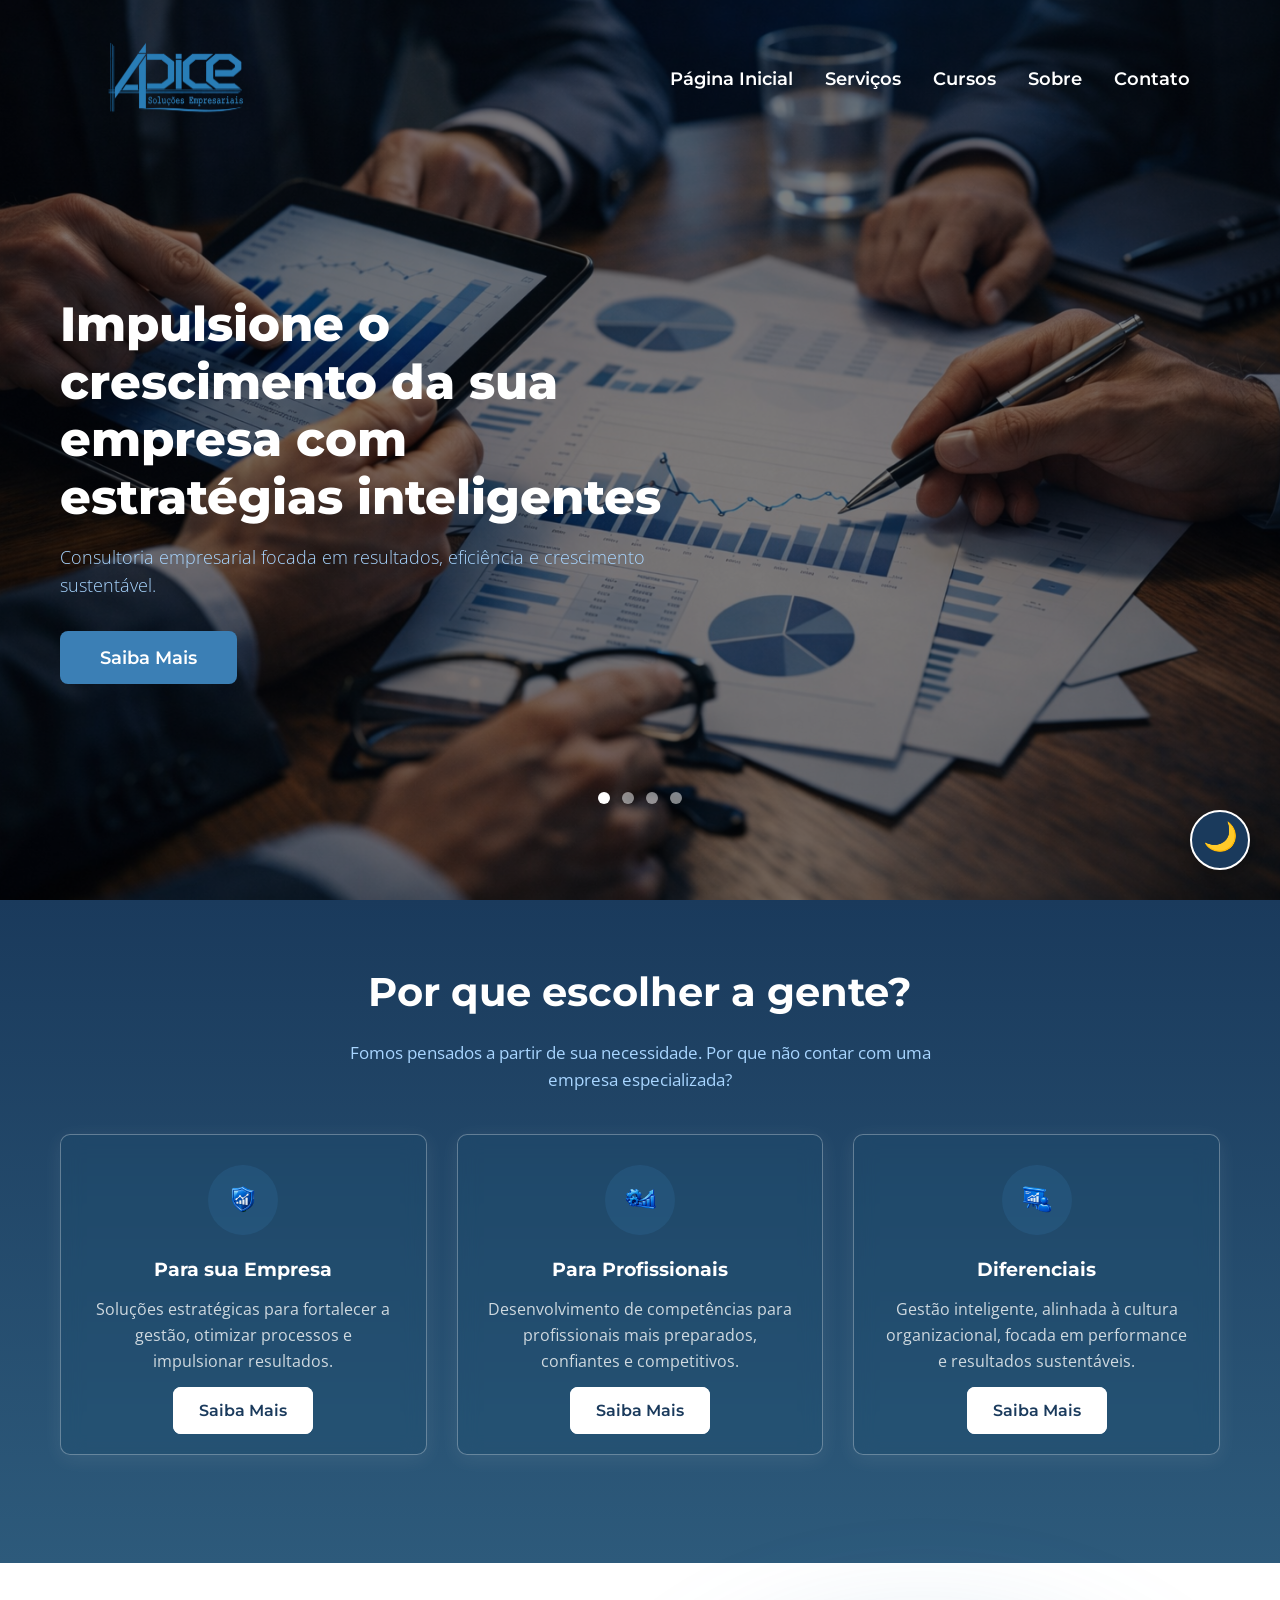
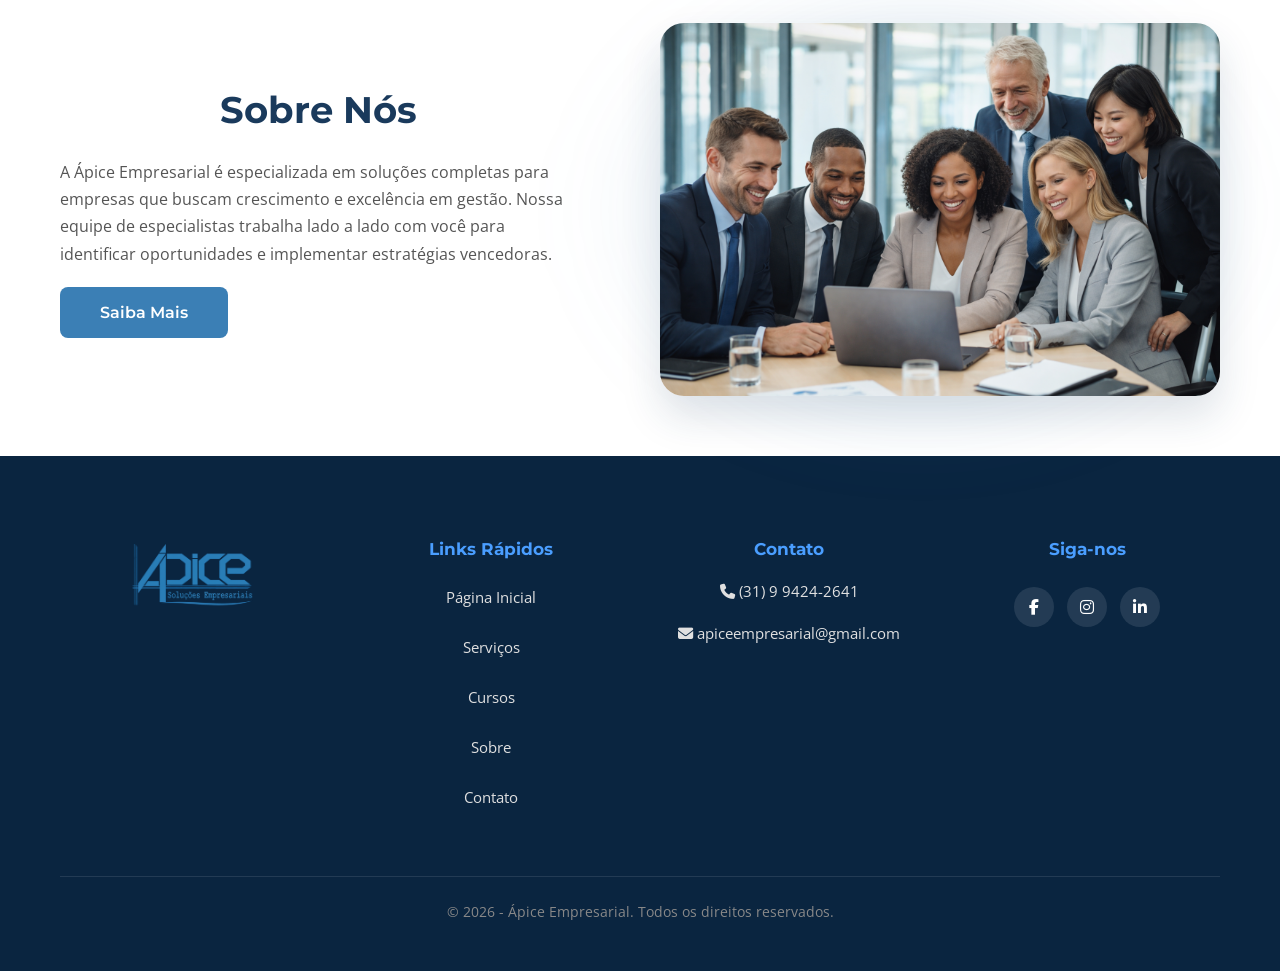
==== commit 433984ce: "1.0" ====
--- a/Apice-Empresarial/index.html
+++ b/Apice-Empresarial/index.html
@@ -230,7 +230,7 @@
                 <div class="footer-column">
                     <h3>Contato</h3>
                     <div class="footer-contact">
-                        <span><i class="fas fa-phone" aria-hidden="true"></i> (31) 9 8014-2641</span>
+                        <span><i class="fas fa-phone" aria-hidden="true"></i> (31) 9 9424-2641</span>
                         <span><i class="fas fa-envelope" aria-hidden="true"></i> apiceempresarial@gmail.com</span>
                     </div>
                 </div>
